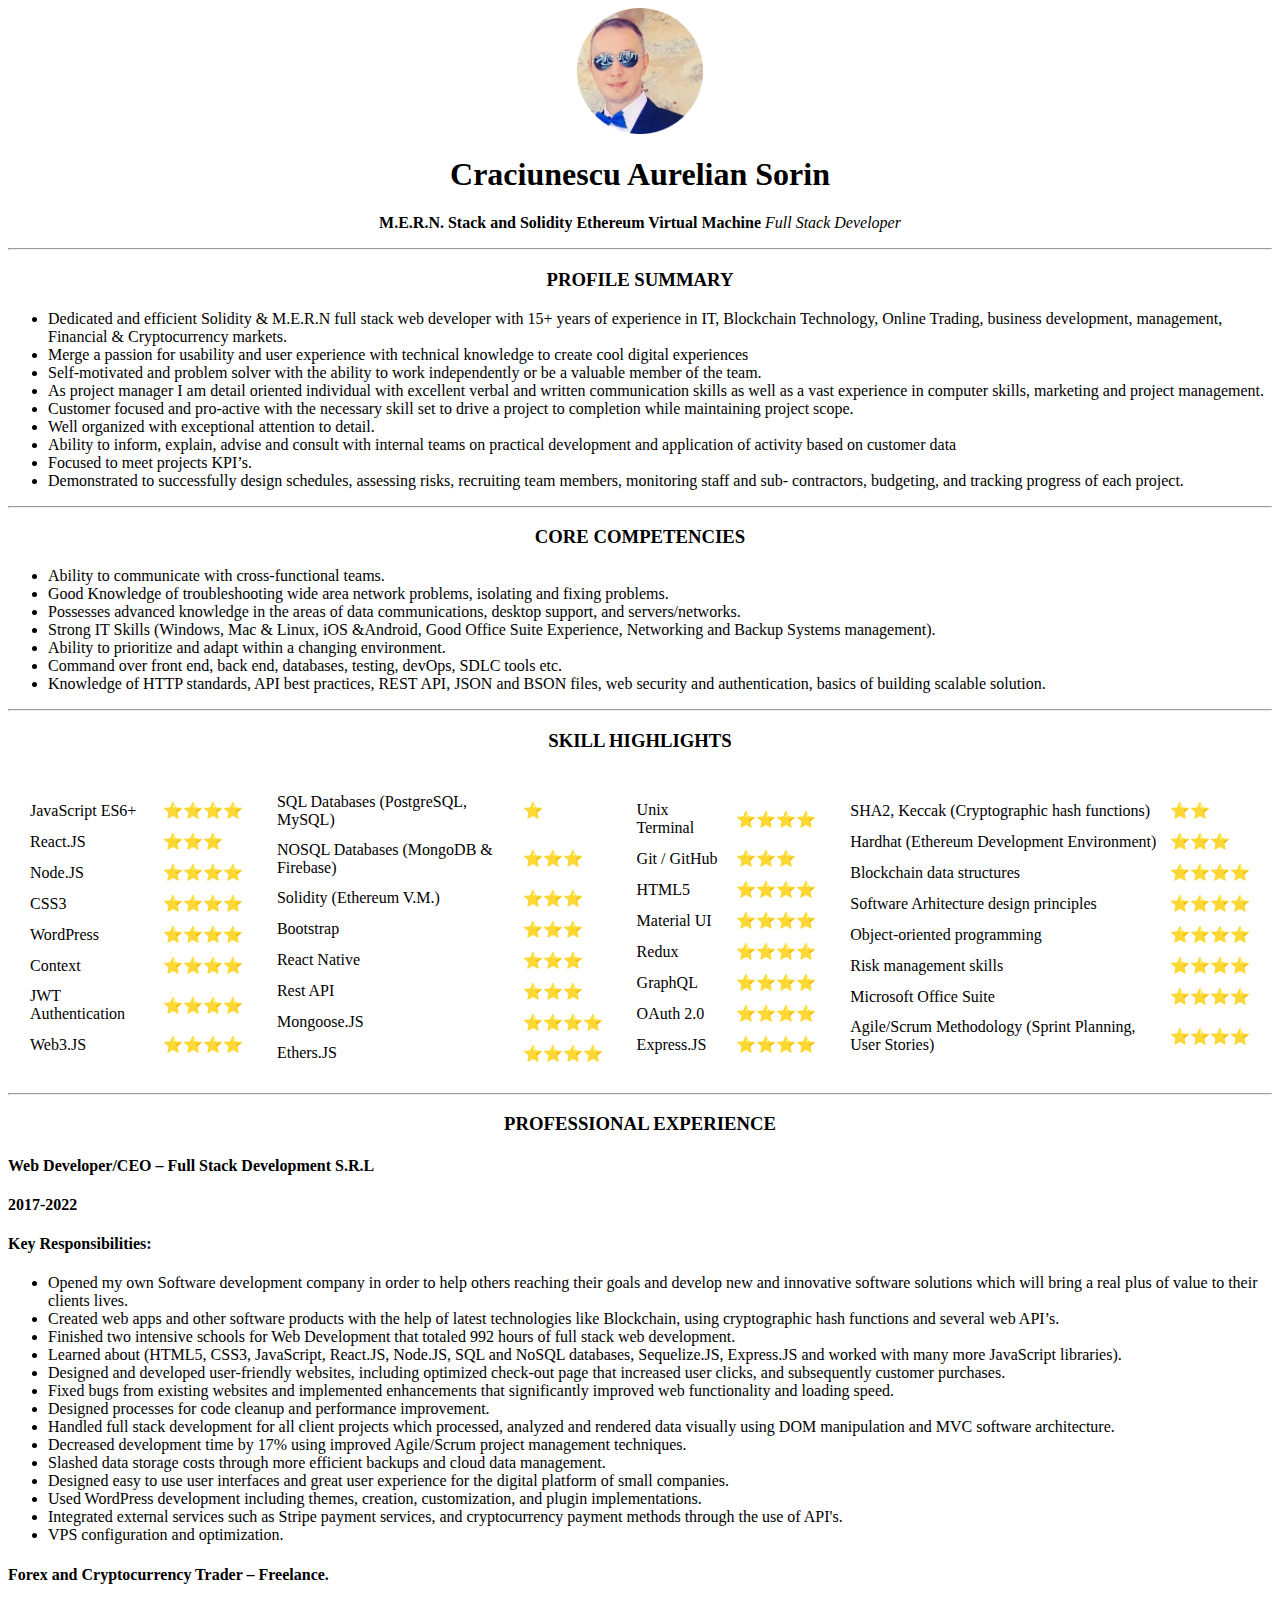
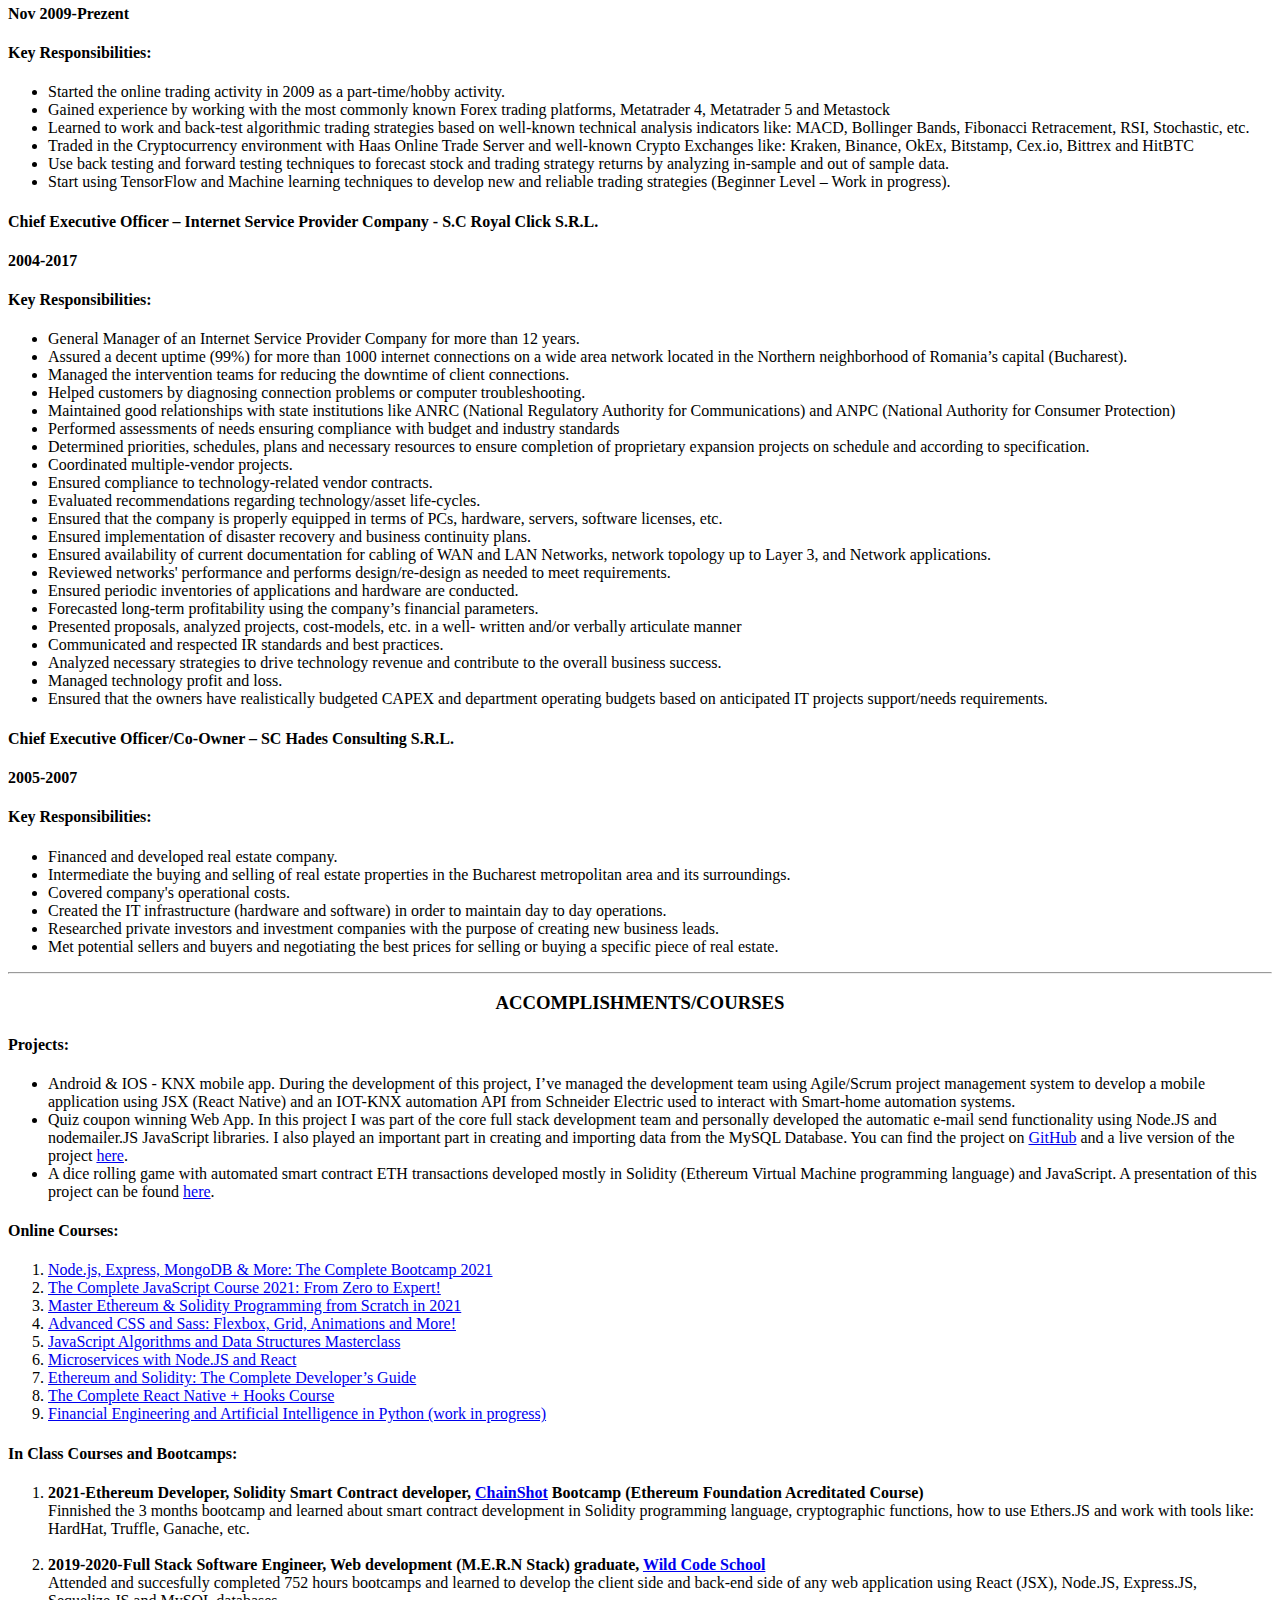
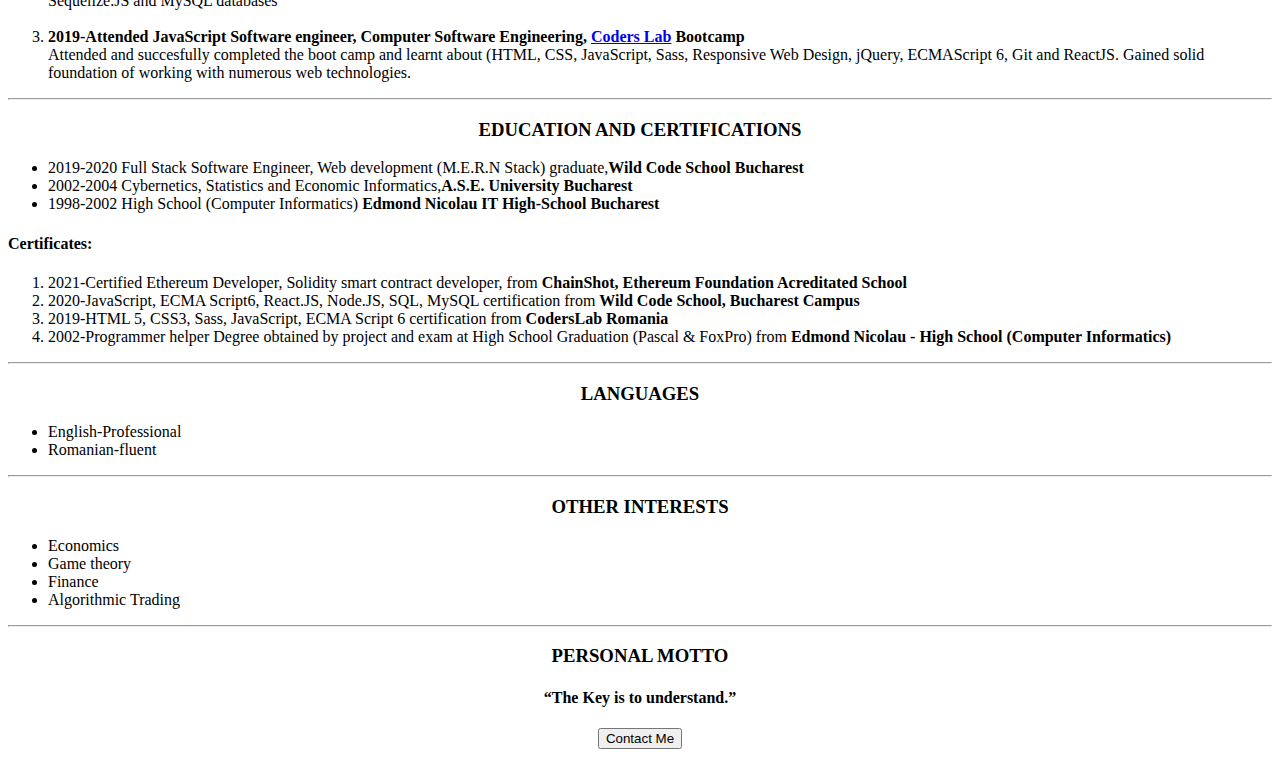
==== index.html @ 73ea7b00 "Add initial CV website files" ====
<!DOCTYPE html>
<html lang="en">
  <head>
    <meta charset="UTF-8" />
    <title>👨🏻‍💻Sorin's Personal Website</title>
    <link href="main.css" rel="stylesheet" />
  </head>
  <body>
    <img
      class="image"
      src="images/Me-modified.png"
      alt="Sorin's Profile Picture"
    />
    <h1><center>Craciunescu Aurelian Sorin</center></h1>
    <p>
      <center>
        <strong>M.E.R.N. Stack and Solidity Ethereum Virtual Machine </strong
        ><i>Full Stack Developer</i>
      </center>
    </p>
    <p></p>
    <hr />
    <h3><center>PROFILE SUMMARY</center></h3>
    <ul>
      <li>
        Dedicated and efficient Solidity & M.E.R.N full stack web developer with
        15+ years of experience in IT, Blockchain Technology, Online Trading,
        business development, management, Financial & Cryptocurrency markets.
      </li>
      <li>
        Merge a passion for usability and user experience with technical
        knowledge to create cool digital experiences
      </li>
      <li>
        Self-motivated and problem solver with the ability to work independently
        or be a valuable member of the team.
      </li>
      <li>
        As project manager I am detail oriented individual with excellent verbal
        and written communication skills as well as a vast experience in
        computer skills, marketing and project management.
      </li>
      <li>
        Customer focused and pro-active with the necessary skill set to drive a
        project to completion while maintaining project scope.
      </li>
      <li>Well organized with exceptional attention to detail.</li>
      <li>
        Ability to inform, explain, advise and consult with internal teams on
        practical development and application of activity based on customer data
      </li>
      <li>Focused to meet projects KPI’s.</li>
      <li>
        Demonstrated to successfully design schedules, assessing risks,
        recruiting team members, monitoring staff and sub- contractors,
        budgeting, and tracking progress of each project.
      </li>
    </ul>
    <hr />
    <h3><center>CORE COMPETENCIES</center></h3>
    <ul>
      <li>Ability to communicate with cross-functional teams.</li>
      <li>
        Good Knowledge of troubleshooting wide area network problems, isolating
        and fixing problems.
      </li>
      <li>
        Possesses advanced knowledge in the areas of data communications,
        desktop support, and servers/networks.
      </li>
      <li>
        Strong IT Skills (Windows, Mac & Linux, iOS &Android, Good Office Suite
        Experience, Networking and Backup Systems management).
      </li>
      <li>Ability to prioritize and adapt within a changing environment.</li>
      <li>
        Command over front end, back end, databases, testing, devOps, SDLC tools
        etc.
      </li>
      <li>
        Knowledge of HTTP standards, API best practices, REST API, JSON and BSON
        files, web security and authentication, basics of building scalable
        solution.
      </li>
    </ul>
    <hr />
    <h3><center>SKILL HIGHLIGHTS</center></h3>
    <center>
      <table cellspacing="10">
        <tr>
          <td>
            <table cellspacing="10">
              <tr>
                <td>JavaScript ES6+</td>
                <td>⭐️⭐️⭐️⭐️</td>
              </tr>
              <tr>
                <td>React.JS</td>
                <td>⭐️⭐️⭐️</td>
              </tr>
              <tr>
                <td>Node.JS</td>
                <td>⭐️⭐️⭐️⭐️</td>
              </tr>
              <tr>
                <td>CSS3</td>
                <td>⭐️⭐️⭐️⭐️</td>
              </tr>
              <tr>
                <td>WordPress</td>
                <td>⭐️⭐️⭐️⭐️</td>
              </tr>
              <tr>
                <td>Context</td>
                <td>⭐️⭐️⭐️⭐️</td>
              </tr>
              <tr>
                <td>JWT Authentication</td>
                <td>⭐️⭐️⭐️⭐️</td>
              </tr>
              <tr>
                <td>Web3.JS</td>
                <td>⭐️⭐️⭐️⭐️</td>
              </tr>
            </table>
          </td>
          <td>
            <table cellspacing="10">
              <tr>
                <td>SQL Databases (PostgreSQL, MySQL)</td>
                <td>⭐️</td>
              </tr>
              <tr>
                <td>NOSQL Databases (MongoDB & Firebase)</td>
                <td>⭐️⭐️⭐️</td>
              </tr>
              <tr>
                <td>Solidity (Ethereum V.M.)</td>
                <td>⭐️⭐️⭐️</td>
              </tr>
              <tr>
                <td>Bootstrap</td>
                <td>⭐️⭐️⭐️</td>
              </tr>
              <tr>
                <td>React Native</td>
                <td>⭐️⭐️⭐️</td>
              </tr>
              <tr>
                <td>Rest API</td>
                <td>⭐️⭐️⭐️</td>
              </tr>
              <tr>
                <td>Mongoose.JS</td>
                <td>⭐️⭐️⭐️⭐️</td>
              </tr>
              <tr>
                <td>Ethers.JS</td>
                <td>⭐️⭐️⭐️⭐️</td>
              </tr>
            </table>
          </td>
          <td>
            <table cellspacing="10">
              <tr>
                <td>Unix Terminal</td>
                <td>⭐️⭐️⭐️⭐️</td>
              </tr>
              <tr>
                <td>Git / GitHub</td>
                <td>⭐️⭐️⭐️</td>
              </tr>
              <tr>
                <td>HTML5</td>
                <td>⭐️⭐️⭐️⭐️</td>
              </tr>
              <tr>
                <td>Material UI</td>
                <td>⭐️⭐️⭐️⭐️</td>
              </tr>
              <tr>
                <td>Redux</td>
                <td>⭐️⭐️⭐️⭐️</td>
              </tr>
              <tr>
                <td>GraphQL</td>
                <td>⭐️⭐️⭐️⭐️</td>
              </tr>
              <tr>
                <td>OAuth 2.0</td>
                <td>⭐️⭐️⭐️⭐️</td>
              </tr>
              <tr>
                <td>Express.JS</td>
                <td>⭐️⭐️⭐️⭐️</td>
              </tr>
            </table>
          </td>
          <td>
            <table cellspacing="10">
              <tr>
                <td>SHA2, Keccak (Cryptographic hash functions)</td>
                <td>⭐️⭐️</td>
              </tr>
              <tr>
                <td>Hardhat (Ethereum Development Environment)</td>
                <td>⭐️⭐️⭐️</td>
              </tr>
              <tr>
                <td>Blockchain data structures</td>
                <td>⭐️⭐️⭐️⭐️</td>
              </tr>
              <tr>
                <td>Software Arhitecture design principles</td>
                <td>⭐️⭐️⭐️⭐️</td>
              </tr>
              <tr>
                <td>Object-oriented programming</td>
                <td>⭐️⭐️⭐️⭐️</td>
              </tr>
              <tr>
                <td>Risk management skills</td>
                <td>⭐️⭐️⭐️⭐️</td>
              </tr>
              <tr>
                <td>Microsoft Office Suite</td>
                <td>⭐️⭐️⭐️⭐️</td>
              </tr>
              <tr>
                <td>Agile/Scrum Methodology (Sprint Planning, User Stories)</td>
                <td>⭐️⭐️⭐️⭐️</td>
              </tr>
            </table>
          </td>
        </tr>
      </table>
    </center>
    <hr />
    <h3><center>PROFESSIONAL EXPERIENCE</center></h3>
    <h4>Web Developer/CEO – Full Stack Development S.R.L</h4>
    <h4>2017-2022</h4>
    <h4>Key Responsibilities:</h4>
    <ul>
      <li>
        Opened my own Software development company in order to help others
        reaching their goals and develop new and innovative software solutions
        which will bring a real plus of value to their clients lives.
      </li>
      <li>
        Created web apps and other software products with the help of latest
        technologies like Blockchain, using cryptographic hash functions and
        several web API’s.
      </li>
      <li>
        Finished two intensive schools for Web Development that totaled 992
        hours of full stack web development.
      </li>
      <li>
        Learned about (HTML5, CSS3, JavaScript, React.JS, Node.JS, SQL and NoSQL
        databases, Sequelize.JS, Express.JS and worked with many more JavaScript
        libraries).
      </li>
      <li>
        Designed and developed user-friendly websites, including optimized
        check-out page that increased user clicks, and subsequently customer
        purchases.
      </li>
      <li>
        Fixed bugs from existing websites and implemented enhancements that
        significantly improved web functionality and loading speed.
      </li>
      <li>Designed processes for code cleanup and performance improvement.</li>
      <li>
        Handled full stack development for all client projects which processed,
        analyzed and rendered data visually using DOM manipulation and MVC
        software architecture.
      </li>
      <li>
        Decreased development time by 17% using improved Agile/Scrum project
        management techniques.
      </li>
      <li>
        Slashed data storage costs through more efficient backups and cloud data
        management.
      </li>
      <li>
        Designed easy to use user interfaces and great user experience for the
        digital platform of small companies.
      </li>
      <li>
        Used WordPress development including themes, creation, customization,
        and plugin implementations.
      </li>
      <li>
        Integrated external services such as Stripe payment services, and
        cryptocurrency payment methods through the use of API's.
      </li>
      <li>VPS configuration and optimization.</li>
    </ul>
    <h4>Forex and Cryptocurrency Trader – Freelance.</h4>
    <h4>Nov 2009-Prezent</h4>
    <h4>Key Responsibilities:</h4>
    <ul>
      <li>
        Started the online trading activity in 2009 as a part-time/hobby
        activity.
      </li>
      <li>
        Gained experience by working with the most commonly known Forex trading
        platforms, Metatrader 4, Metatrader 5 and Metastock
      </li>
      <li>
        Learned to work and back-test algorithmic trading strategies based on
        well-known technical analysis indicators like: MACD, Bollinger Bands,
        Fibonacci Retracement, RSI, Stochastic, etc.
      </li>
      <li>
        Traded in the Cryptocurrency environment with Haas Online Trade Server
        and well-known Crypto Exchanges like: Kraken, Binance, OkEx, Bitstamp,
        Cex.io, Bittrex and HitBTC
      </li>
      <li>
        Use back testing and forward testing techniques to forecast stock and
        trading strategy returns by analyzing in-sample and out of sample data.
      </li>
      <li>
        Start using TensorFlow and Machine learning techniques to develop new
        and reliable trading strategies (Beginner Level – Work in progress).
      </li>
    </ul>
    <h4>
      Chief Executive Officer – Internet Service Provider Company - S.C Royal
      Click S.R.L.
    </h4>
    <h4>2004-2017</h4>
    <h4>Key Responsibilities:</h4>
    <ul>
      <li>
        General Manager of an Internet Service Provider Company for more than 12
        years.
      </li>
      <li>
        Assured a decent uptime (99%) for more than 1000 internet connections on
        a wide area network located in the Northern neighborhood of Romania’s
        capital (Bucharest).
      </li>
      <li>
        Managed the intervention teams for reducing the downtime of client
        connections.
      </li>
      <li>
        Helped customers by diagnosing connection problems or computer
        troubleshooting.
      </li>
      <li>
        Maintained good relationships with state institutions like ANRC
        (National Regulatory Authority for Communications) and ANPC (National
        Authority for Consumer Protection)
      </li>
      <li>
        Performed assessments of needs ensuring compliance with budget and
        industry standards
      </li>
      <li>
        Determined priorities, schedules, plans and necessary resources to
        ensure completion of proprietary expansion projects on schedule and
        according to specification.
      </li>
      <li>Coordinated multiple-vendor projects.</li>
      <li>Ensured compliance to technology-related vendor contracts.</li>
      <li>Evaluated recommendations regarding technology/asset life-cycles.</li>
      <li>
        Ensured that the company is properly equipped in terms of PCs, hardware,
        servers, software licenses, etc.
      </li>
      <li>
        Ensured implementation of disaster recovery and business continuity
        plans.
      </li>
      <li>
        Ensured availability of current documentation for cabling of WAN and LAN
        Networks, network topology up to Layer 3, and Network applications.
      </li>
      <li>
        Reviewed networks' performance and performs design/re-design as needed
        to meet requirements.
      </li>
      <li>
        Ensured periodic inventories of applications and hardware are conducted.
      </li>
      <li>
        Forecasted long-term profitability using the company’s financial
        parameters.
      </li>
      <li>
        Presented proposals, analyzed projects, cost-models, etc. in a well-
        written and/or verbally articulate manner
      </li>
      <li>Communicated and respected IR standards and best practices.</li>
      <li>
        Analyzed necessary strategies to drive technology revenue and contribute
        to the overall business success.
      </li>
      <li>Managed technology profit and loss.</li>
      <li>
        Ensured that the owners have realistically budgeted CAPEX and department
        operating budgets based on anticipated IT projects support/needs
        requirements.
      </li>
    </ul>
    <h4>Chief Executive Officer/Co-Owner – SC Hades Consulting S.R.L.</h4>
    <h4>2005-2007</h4>
    <h4>Key Responsibilities:</h4>
    <ul>
      <li>Financed and developed real estate company.</li>
      <li>
        Intermediate the buying and selling of real estate properties in the
        Bucharest metropolitan area and its surroundings.
      </li>
      <li>Covered company's operational costs.</li>
      <li>
        Created the IT infrastructure (hardware and software) in order to
        maintain day to day operations.
      </li>
      <li>
        Researched private investors and investment companies with the purpose
        of creating new business leads.
      </li>
      <li>
        Met potential sellers and buyers and negotiating the best prices for
        selling or buying a specific piece of real estate.
      </li>
    </ul>
    <hr />
    <h3><center>ACCOMPLISHMENTS/COURSES</center></h3>
    <h4>Projects:</h4>
    <ul>
      <li>
        Android & IOS - KNX mobile app. During the development of this project,
        I’ve managed the development team using Agile/Scrum project management
        system to develop a mobile application using JSX (React Native) and an
        IOT-KNX automation API from Schneider Electric used to interact with
        Smart-home automation systems.
      </li>
      <li>
        Quiz coupon winning Web App. In this project I was part of the core full
        stack development team and personally developed the automatic e-mail
        send functionality using Node.JS and nodemailer.JS JavaScript libraries.
        I also played an important part in creating and importing data from the
        MySQL Database. You can find the project on
        <a
          href="https://github.com/WildCodeSchool/bucharest-project3-interactive-platform"
          >GitHub</a
        >
        and a live version of the project
        <a
          href="https://wildcodeschool.github.io/bucharest-project3-interactive-platform/%23/quiz"
          >here</a
        >.
      </li>
      <li>
        A dice rolling game with automated smart contract ETH transactions
        developed mostly in Solidity (Ethereum Virtual Machine programming
        language) and JavaScript. A presentation of this project can be found
        <a href="https://www.chainshot.com/article/sorin-presentation">here</a>.
      </li>
    </ul>
    <h4>Online Courses:</h4>
    <ol>
      <li>
        <a href="https://www.udemy.com/course/nodejs-express-mongodb-bootcamp/"
          >Node.js, Express, MongoDB & More: The Complete Bootcamp 2021</a
        >
      </li>
      <li>
        <a href="https://www.udemy.com/course/the-complete-javascript-course/"
          >The Complete JavaScript Course 2021: From Zero to Expert!</a
        >
      </li>
      <li>
        <a
          href="https://www.udemy.com/course/master-ethereum-and-solidity-programming-with-real-world-apps/"
          >Master Ethereum & Solidity Programming from Scratch in 2021</a
        >
      </li>
      <li>
        <a href="https://www.udemy.com/course/advanced-css-and-sass/"
          >Advanced CSS and Sass: Flexbox, Grid, Animations and More!</a
        >
      </li>
      <li>
        <a
          href="https://www.udemy.com/course/js-algorithms-and-data-structures-masterclass/"
          >JavaScript Algorithms and Data Structures Masterclass</a
        >
      </li>
      <li>
        <a
          href="https://www.udemy.com/course/microservices-with-node-js-and-react/"
          >Microservices with Node.JS and React</a
        >
      </li>
      <li>
        <a
          href="https://www.udemy.com/course/ethereum-and-solidity-the-complete-developers-guide/"
          >Ethereum and Solidity: The Complete Developer’s Guide</a
        >
      </li>
      <li>
        <a
          href="https://www.udemy.com/course/the-complete-react-native-and-redux-course/"
          >The Complete React Native + Hooks Course</a
        >
      </li>
      <li>
        <a href="https://www.udemy.com/course/ai-finance/"
          >Financial Engineering and Artificial Intelligence in Python (work in
          progress)</a
        >
      </li>
    </ol>
    <h4>In Class Courses and Bootcamps:</h4>
    <ol>
      <li>
        <b
          >2021-Ethereum Developer, Solidity Smart Contract developer,
          <a href="https://www.chainshot.com/">ChainShot</a> Bootcamp (Ethereum
          Foundation Acreditated Course)</b
        ><br />Finnished the 3 months bootcamp and learned about smart contract
        development in Solidity programming language, cryptographic functions,
        how to use Ethers.JS and work with tools like: HardHat, Truffle,
        Ganache, etc.
      </li>
      <br />
      <li>
        <b
          >2019-2020-Full Stack Software Engineer, Web development (M.E.R.N
          Stack) graduate,
          <a href="https://www.wildcodeschool.com/en-GB"
            >Wild Code School</a
          > </b
        ><br />Attended and succesfully completed 752 hours bootcamps and
        learned to develop the client side and back-end side of any web
        application using React (JSX), Node.JS, Express.JS, Sequelize.JS and
        MySQL databases
      </li>
      <br />
      <li>
        <b
          >2019-Attended JavaScript Software engineer, Computer Software
          Engineering,
          <a
            href="https://coderslab.ro/ro?gclid=CjwKCAiA2L-dBhACEiwAu8Q9YB1e7wJy2GwQ2J5kb6QBCC0Pw1v9f6iaGHKAmmUDNZ5tZQGLBo3V_xoCm7MQAvD_BwE"
            >Coders Lab</a
          >
          Bootcamp</b
        ><br />
        Attended and succesfully completed the boot camp and learnt about (HTML,
        CSS, JavaScript, Sass, Responsive Web Design, jQuery, ECMAScript 6, Git
        and ReactJS. Gained solid foundation of working with numerous web
        technologies.
      </li>
    </ol>
    <hr />
    <h3><center>EDUCATION AND CERTIFICATIONS</center></h3>
    <ul>
      <li>
        2019-2020 Full Stack Software Engineer, Web development (M.E.R.N Stack)
        graduate,<b>Wild Code School Bucharest</b>
      </li>
      <li>
        2002-2004 Cybernetics, Statistics and Economic Informatics,<b
          >A.S.E. University Bucharest</b
        >
      </li>

      <li>
        1998-2002 High School (Computer Informatics)
        <b>Edmond Nicolau IT High-School Bucharest</b>
      </li>
    </ul>
    <h4>Certificates:</h4>
    <ol>
      <li>
        2021-Certified Ethereum Developer, Solidity smart contract developer,
        from
        <b>ChainShot, Ethereum Foundation Acreditated School</b>
      </li>
      <li>
        2020-JavaScript, ECMA Script6, React.JS, Node.JS, SQL, MySQL
        certification from <b>Wild Code School, Bucharest Campus</b>
      </li>
      <li>
        2019-HTML 5, CSS3, Sass, JavaScript, ECMA Script 6 certification from
        <b>CodersLab Romania</b>
      </li>
      <li>
        2002-Programmer helper Degree obtained by project and exam at High
        School Graduation (Pascal & FoxPro) from
        <b>Edmond Nicolau - High School (Computer Informatics)</b>
      </li>
    </ol>
    <hr />
    <h3><center>LANGUAGES</center></h3>
    <ul>
      <li>English-Professional</li>
      <li>Romanian-fluent</li>
    </ul>
    <hr />
    <h3><center>OTHER INTERESTS</center></h3>
    <ul>
      <li>Economics</li>
      <li>Game theory</li>
      <li>Finance</li>
      <li>Algorithmic Trading</li>
    </ul>
    <hr />
    <h3><center>PERSONAL MOTTO</center></h3>
    <h4><center>“The Key is to understand.”</center></h4>
    <center>
      <a href="contact-me.html">
        <button name="button">Contact Me</button>
      </a>
    </center>
  </body>
</html>
---- main.css ----
.image {
  display: block;
  margin-left: auto;
  margin-right: auto;
  width: 10%;
}
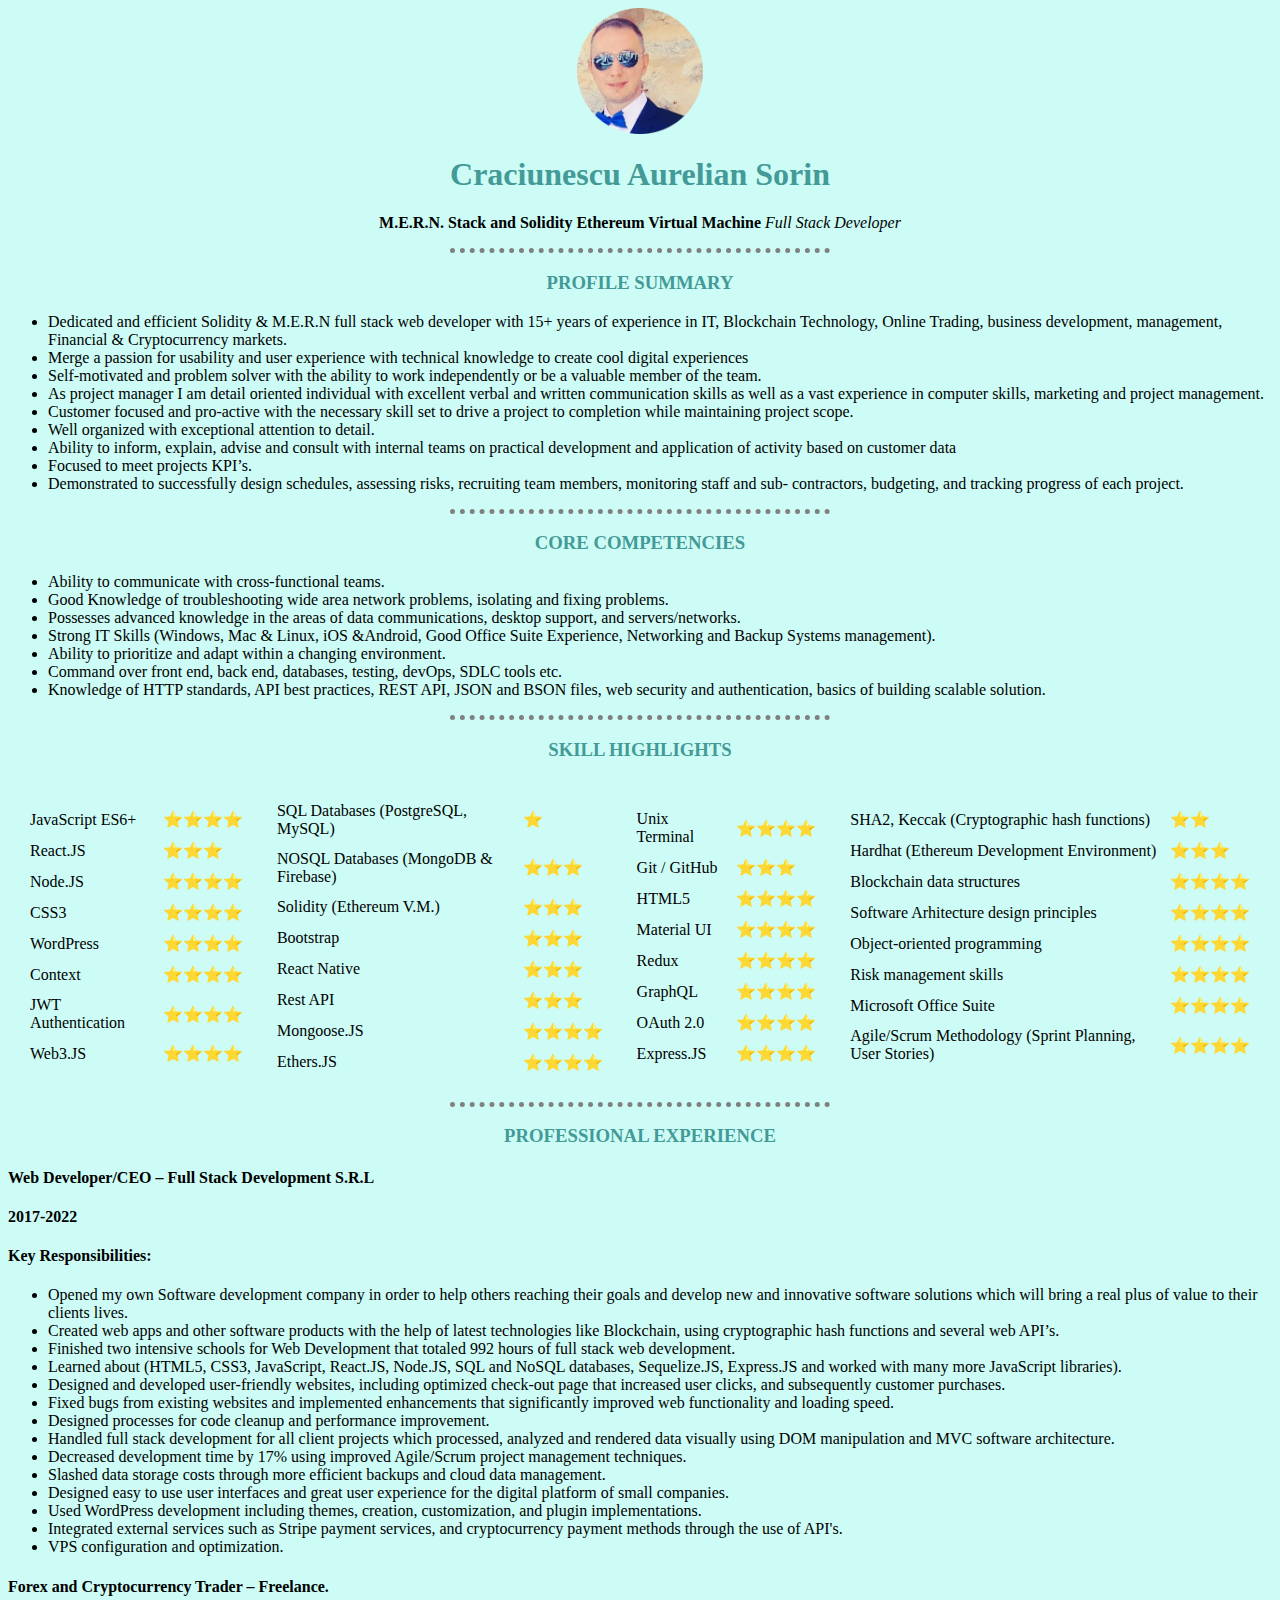
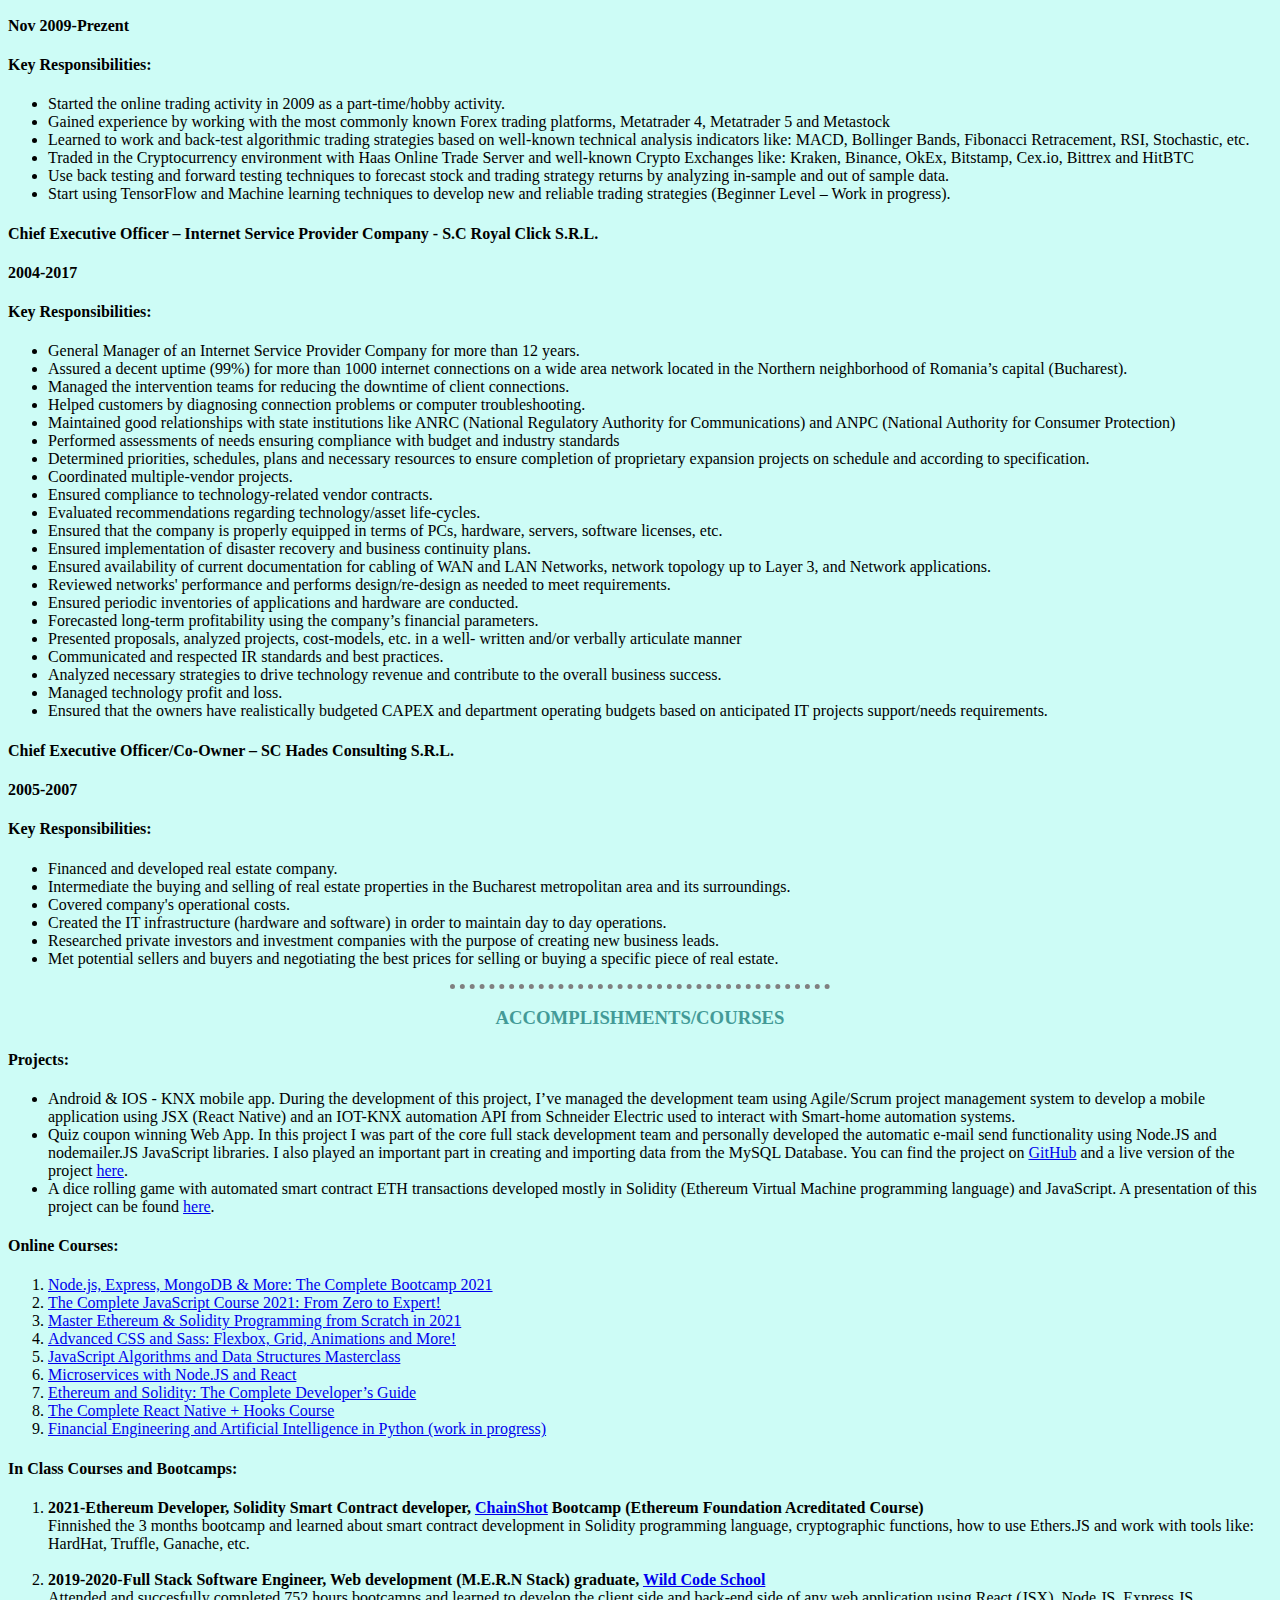
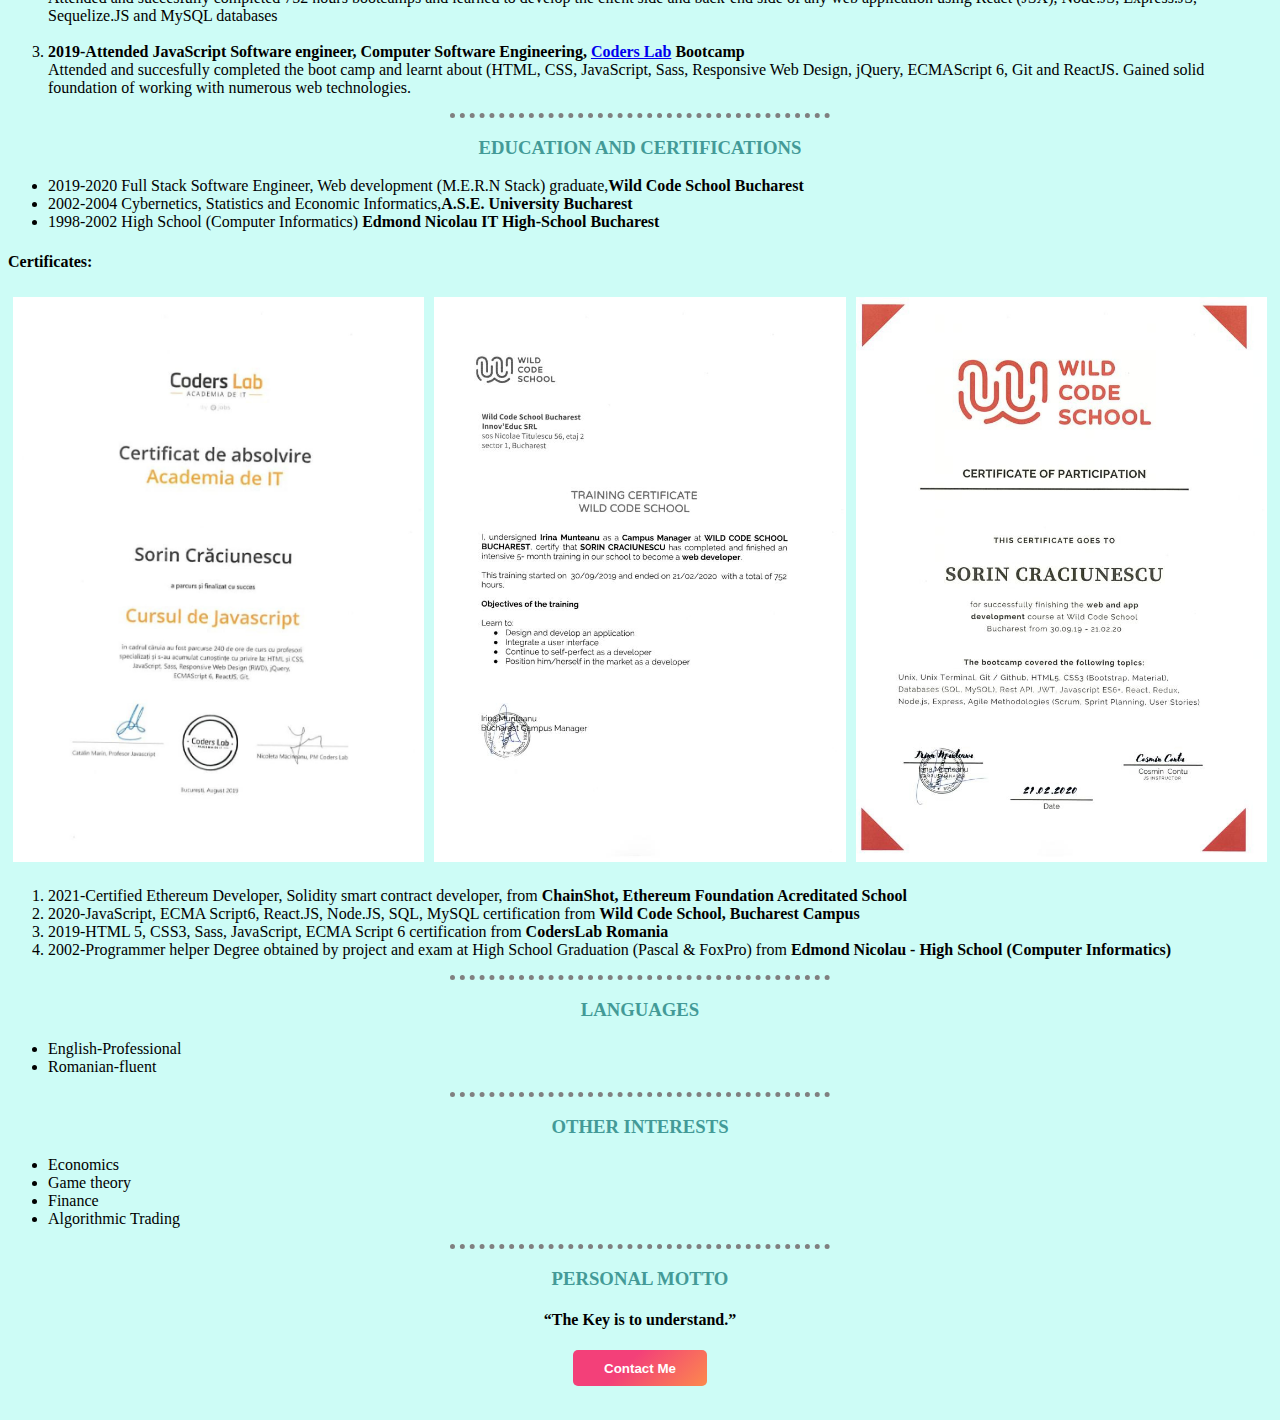
==== commit d15c6a33: "Added css to my CV website" ====
--- a/index.html
+++ b/index.html
@@ -3,9 +3,9 @@
   <head>
     <meta charset="UTF-8" />
     <title>👨🏻‍💻Sorin's Personal Website</title>
-    <link href="main.css" rel="stylesheet" />
+    <link href="css/styles.css" rel="stylesheet" />
   </head>
-  <body>
+  <body style="background-color: #cdfcf6">
     <img
       class="image"
       src="images/Me-modified.png"
@@ -580,6 +580,17 @@
       </li>
     </ul>
     <h4>Certificates:</h4>
+    <div class="row">
+      <div class="column">
+        <img src="images/Coders Lab.jpeg" alt="Coders Lab" style="width:100%">
+      </div>
+      <div class="column">
+        <img src="images/WCS Training Certificate.jpeg" alt="WCS Training Certificate" style="width:100%">
+      </div>
+      <div class="column">
+        <img src="images/WCS Certificate of Participation.jpeg" alt="WCS Certificate of Participation" style="width:100%">
+      </div>
+    </div>
     <ol>
       <li>
         2021-Certified Ethereum Developer, Solidity smart contract developer,
@@ -619,7 +630,7 @@
     <h4><center>“The Key is to understand.”</center></h4>
     <center>
       <a href="contact-me.html">
-        <button name="button">Contact Me</button>
+        <button class="joinBtn" name="button">Contact Me</button>
       </a>
     </center>
   </body>
--- a/css/styles.css
+++ b/css/styles.css
@@ -0,0 +1,62 @@
+h1,
+h3 {
+  color: #439a97;
+}
+
+hr {
+  border-style: dotted none none;
+  /*height: 2px;*/
+  width: 30%;
+  border-width: 5px;
+  color: grey;
+}
+
+body {
+  background-color: #cdfcf6;
+}
+
+form {
+  margin-top: 1em;
+}
+input {
+  margin-top: 2em;
+}
+
+/* Three image containers (use 25% for four, and 50% for two, etc) */
+.row {
+  display: flex;
+}
+
+.column {
+  flex: 33.33%;
+  padding: 5px;
+}
+
+@media screen and (max-width: 500px) {
+  .column {
+    width: 100%;
+  }
+}
+
+.image {
+  display: block;
+  margin-left: auto;
+  margin-right: auto;
+  width: 10%;
+}
+
+.joinBtn {
+  width: 10em;
+  height: 5ex;
+  background-image: linear-gradient(135deg, #f34079 40%, #fc894d);
+  border: none;
+  border-radius: 5px;
+  font-weight: bold;
+  color: white;
+  cursor: pointer;
+  margin-bottom: 2em;
+}
+
+.joinBtn:active {
+  box-shadow: 2px 2px 5px #fc894d;
+}
